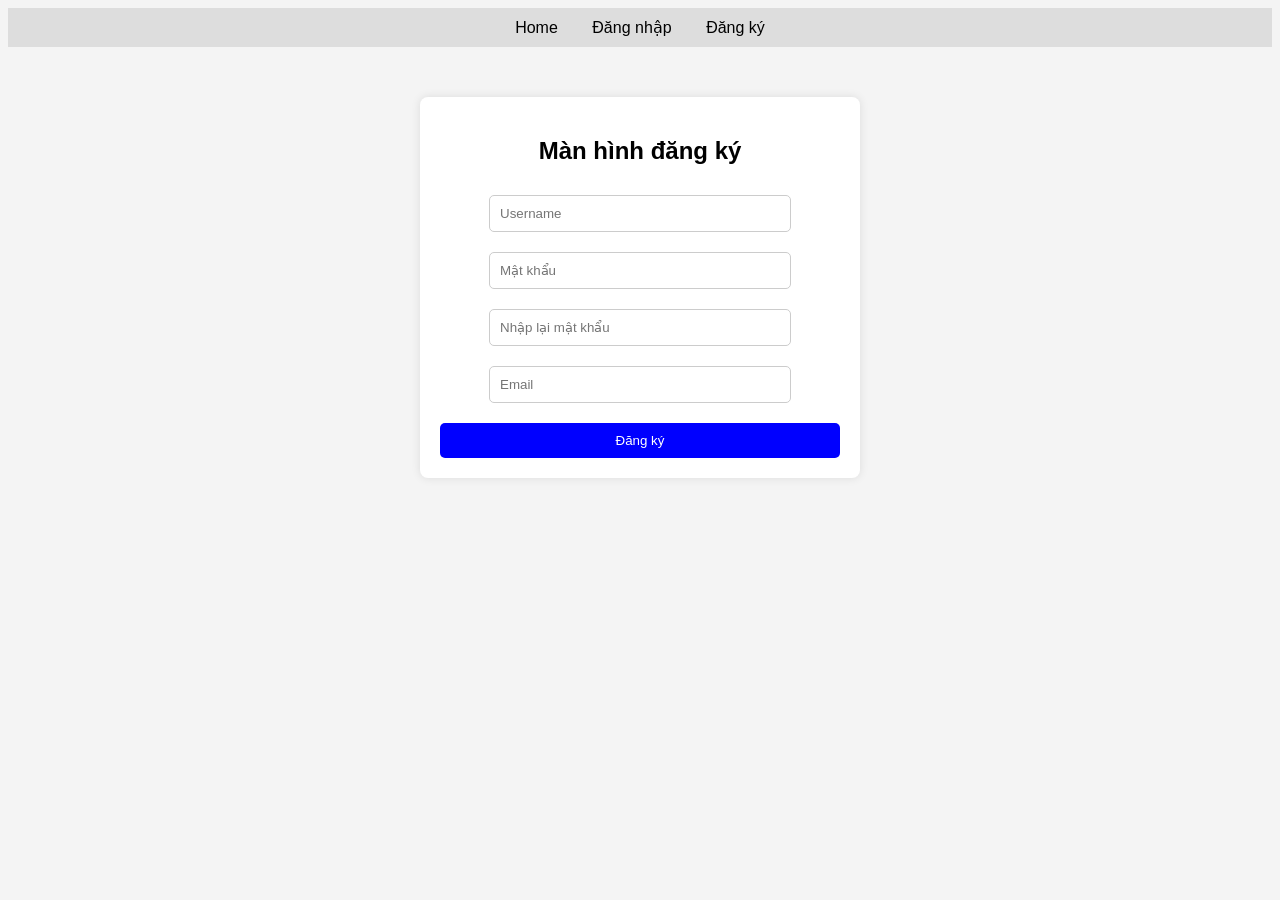
==== register.html @ 409a1265 "first commit" ====
<!DOCTYPE html>
<html lang="vi">
<head>
    <meta charset="UTF-8">
    <meta name="viewport" content="width=device-width, initial-scale=1.0">
    <title>Đăng ký</title>
    <link rel="stylesheet" href="public/css/style.css">
</head>
<body>

<nav>
    <a href="index.html">Home</a>
    <a href="login.html">Đăng nhập</a>
    <a href="register.html">Đăng ký</a>
</nav>

<div class="container">
    <h2>Màn hình đăng ký</h2>
    <input type="text" placeholder="Username">
    <input type="password" placeholder="Mật khẩu">
    <input type="password" placeholder="Nhập lại mật khẩu">
    <input type="email" placeholder="Email">
    <button>Đăng ký</button>
</div>

</body>
</html>
---- public/css/style.css ----
body {
    font-family: Arial, sans-serif;
    background-color: #f4f4f4;
    text-align: center;
}

.container {
    width: 400px;
    margin: 50px auto;
    background: white;
    padding: 20px;
    border-radius: 8px;
    box-shadow: 0px 0px 10px rgba(0, 0, 0, 0.1);
}

input[type="text"], input[type="password"], input[type="email"] {
    width: 70%;
    padding: 10px;
    margin: 10px 0;
    border: 1px solid #ccc;
    border-radius: 5px;
}

button {
    width: 100%;
    padding: 10px;
    background: blue;
    color: white;
    border: none;
    border-radius: 5px;
    cursor: pointer;
}

button:hover {
    background: darkblue;
}

nav {
    background: #ddd;
    padding: 10px;
}

nav a {
    margin: 0 15px;
    text-decoration: none;
    color: black;
}

nav a:hover {
    text-decoration: underline;
}
.remember-me {
    margin-bottom: 20px; /* Tạo khoảng cách giữa checkbox và nút */
    display: flex;
    align-items: center;
}

button {
    margin-top: 10px; /* Nếu cần thêm khoảng cách trên nút đăng nhập */
}
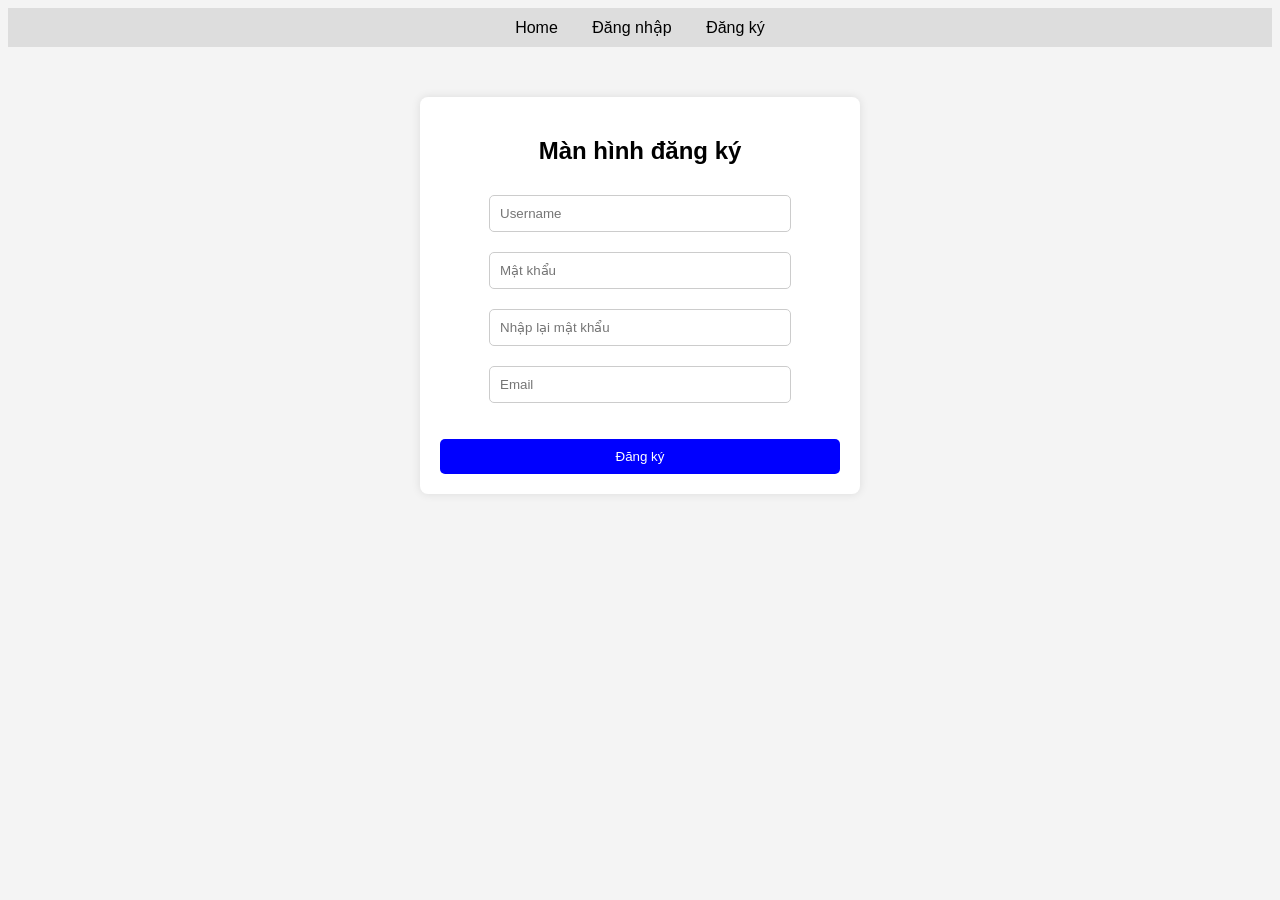
==== commit 268854ec: "first commit" ====
--- a/register.html
+++ b/register.html
@@ -16,12 +16,46 @@
 
 <div class="container">
     <h2>Màn hình đăng ký</h2>
-    <input type="text" placeholder="Username">
-    <input type="password" placeholder="Mật khẩu">
-    <input type="password" placeholder="Nhập lại mật khẩu">
-    <input type="email" placeholder="Email">
-    <button>Đăng ký</button>
+    <input type="text" id="username" placeholder="Username">
+    <input type="password" id="password" placeholder="Mật khẩu">
+    <input type="password" id="confirmPassword" placeholder="Nhập lại mật khẩu">
+    <input type="email" id="email" placeholder="Email">
+    <p id="error-message" style="color: red;"></p>
+    <button onclick="validateRegister()">Đăng ký</button>
 </div>
+
+<script>
+    function validateRegister() {
+        let username = document.getElementById("username").value.trim();
+        let password = document.getElementById("password").value.trim();
+        let confirmPassword = document.getElementById("confirmPassword").value.trim();
+        let email = document.getElementById("email").value.trim();
+        let errorMessage = document.getElementById("error-message");
+
+        // Kiểm tra nếu có trường nào trống
+        if (username === "" || password === "" || confirmPassword === "" || email === "") {
+            errorMessage.textContent = "Vui lòng nhập đầy đủ thông tin!";
+            return;
+        }
+
+        // Kiểm tra mật khẩu và xác nhận mật khẩu có trùng nhau không
+        if (password !== confirmPassword) {
+            errorMessage.textContent = "Mật khẩu nhập lại không khớp!";
+            return;
+        }
+
+        // Kiểm tra email có hợp lệ không
+        let emailPattern = /^[^\s@]+@[^\s@]+\.[^\s@]+$/;
+        if (!emailPattern.test(email)) {
+            errorMessage.textContent = "Email không hợp lệ!";
+            return;
+        }
+
+        // Nếu tất cả hợp lệ -> Hiển thị thông báo & chuyển hướng
+        alert("Đăng ký thành công!");
+        window.location.href = "login.html"; // Chuyển đến trang welcome
+    }
+</script>
 
 </body>
 </html>
